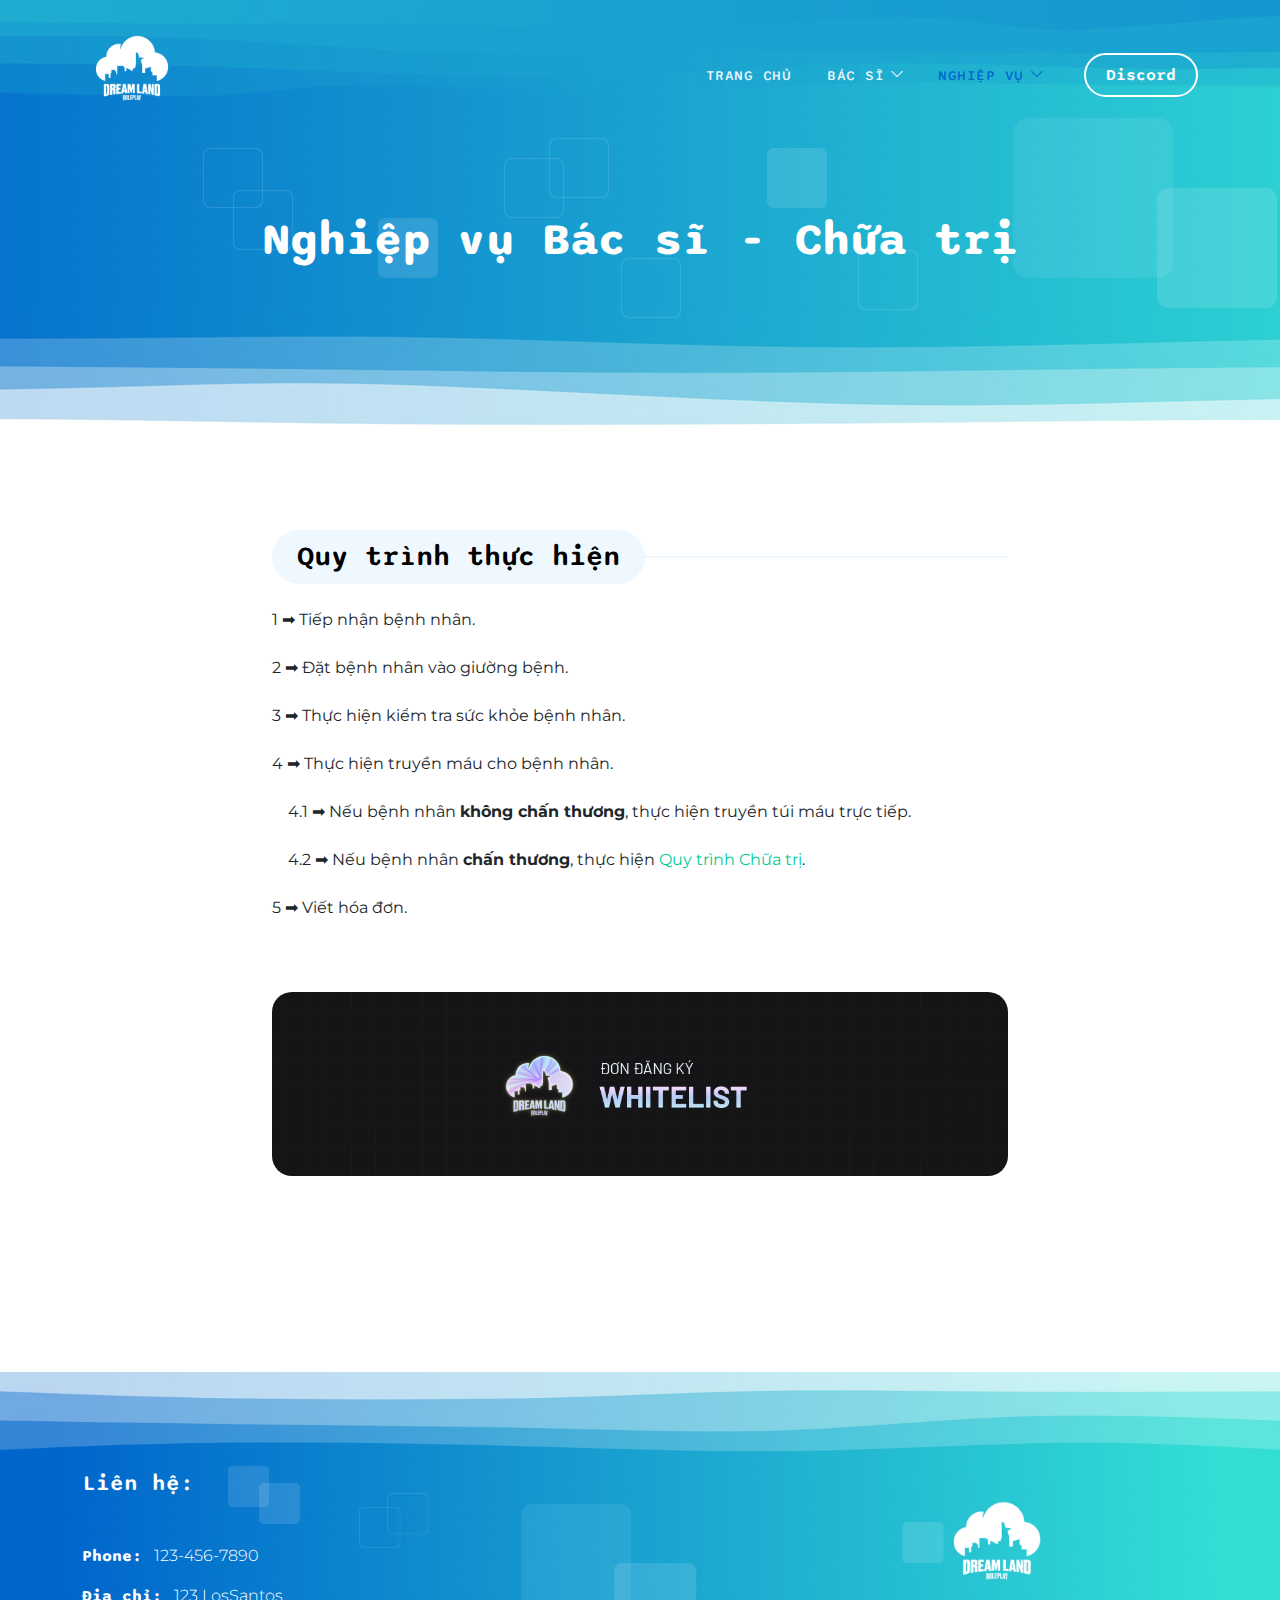
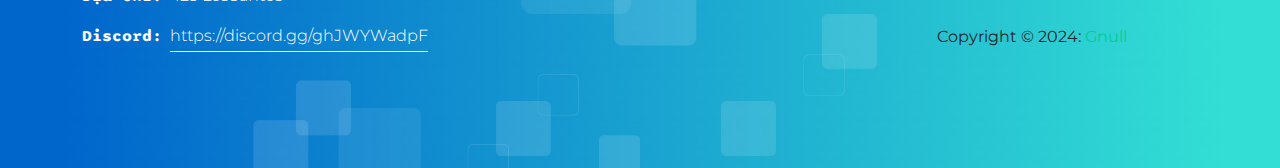
==== guild-blood-transfusion.html @ ee53436e "update" ====
<!doctype html>
<html lang="en">

<head>
    <meta charset="utf-8">
    <meta name="viewport" content="width=device-width, initial-scale=1">

    <meta name="description" content="">
    <meta name="author" content="">

    <title>EMS Dreamland</title>

    <link rel="icon" type="image/x-icon" href="/images/logo_ico.ico">

    <!-- CSS FILES -->
    <link rel="preconnect" href="https://fonts.googleapis.com">

    <link rel="preconnect" href="https://fonts.gstatic.com" crossorigin>

    <link
        href="https://fonts.googleapis.com/css2?family=Montserrat:wght@300;400&family=Sono:wght@200;300;400;500;700&display=swap"
        rel="stylesheet">

    <link rel="stylesheet" href="css/bootstrap.min.css">

    <link rel="stylesheet" href="css/bootstrap-icons.css">

    <link rel="stylesheet" href="css/owl.carousel.min.css">

    <link rel="stylesheet" href="css/owl.theme.default.min.css">

    <link href="css/templatemo-pod-talk.css" rel="stylesheet">
    <!--

TemplateMo 584 Pod Talk

https://templatemo.com/tm-584-pod-talk

-->
</head>

<body>

    <main>

        <nav class="navbar navbar-expand-lg">
            <div class="container">
                <a class="navbar-brand me-lg-5 me-0" href="index.html">
                    <img src="images/logo_dream.png" class="logo-image img-fluid" alt="templatemo pod talk">
                </a>

                <button class="navbar-toggler" type="button" data-bs-toggle="collapse" data-bs-target="#navbarNav"
                    aria-controls="navbarNav" aria-expanded="false" aria-label="Toggle navigation">
                    <span class="navbar-toggler-icon"></span>
                </button>

                <div class="collapse navbar-collapse" id="navbarNav">
                    <ul class="navbar-nav ms-lg-auto">
                        <li class="nav-item">
                            <a class="nav-link" href="index.html">Trang chủ</a>
                        </li>

                        <li class="nav-item dropdown">
                            <a class="nav-link dropdown-toggle" href="#" id="navbarLightDropdownMenuLink" role="button"
                                data-bs-toggle="dropdown" aria-expanded="false">Bác sĩ</a>

                            <ul class="dropdown-menu dropdown-menu-light" aria-labelledby="navbarLightDropdownMenuLink">
                                <li><a class="dropdown-item" href="regulations.html">Quy định</a></li>
                                <li><a class="dropdown-item" href="on-duty.html">Nghĩa vụ</a></li>
                                <li><a class="dropdown-item" href="salary-bonus.html">Lương thưởng</a></li>
                                <li><a class="dropdown-item" href="ranks.html">Chức vụ</a></li>
                            </ul>
                        </li>

                        <li class="nav-item dropdown">
                            <a class="nav-link dropdown-toggle active" href="#" id="navbarLightDropdownMenuLink"
                                role="button" data-bs-toggle="dropdown" aria-expanded="false">Nghiệp vụ</a>

                            <ul class="dropdown-menu dropdown-menu-light" aria-labelledby="navbarLightDropdownMenuLink">
                                <li><a class="dropdown-item" href="guild-save.html">Cấp cứu</a></li>
                                <li><a class="dropdown-item" href="guild-cure-disease.html">Chữa trị</a></li>
                                <li><a class="dropdown-item" href="guild-blood-transfusion.html">Truyền máu</a></li>
                            </ul>
                        </li>

                    </ul>

                    <div class="ms-4">
                        <a href="https://discord.gg/ghJWYWadpF"
                            class="btn custom-btn custom-border-btn smoothscroll">Discord</a>
                    </div>
                </div>
            </div>
        </nav>


        <header class="site-header d-flex flex-column justify-content-center align-items-center">
            <div class="container">
                <div class="row">

                    <div class="col-lg-12 col-12 text-center">

                        <h2 class="mb-0">Nghiệp vụ Bác sĩ - Chữa trị</h2>
                    </div>

                </div>
            </div>
        </header>


        <section class="regulations-section section-padding" id="section_2">
            <div class="container">
                <div class="row">

                    <div class="col-lg-8 col-12 mx-auto">
                        <div class="pb-5 mb-5">
                            <div class="section-title-wrap mb-4">
                                <h4 class="section-title">Quy trình thực hiện</h4>
                            </div>

                            <h7>1 ➡︎ Tiếp nhận bệnh nhân.</h7>
                            <br><br>

                            <h7>2 ➡︎ Đặt bệnh nhân vào giường bệnh.</h7>
                            <br><br>

                            <h7>3 ➡︎ Thực hiện kiểm tra sức khỏe bệnh nhân.</h7>
                            <br><br>

                            <h7>4 ➡︎ Thực hiện truyền máu cho bệnh nhân.</h7>
                            <br><br>

                            <h7>&nbsp;&nbsp;&nbsp;&nbsp;4.1 ➡︎ Nếu bệnh nhân <b>không chấn thương</b>, thực hiện truyền túi máu trực tiếp.</h7>
                            <br><br>

                            <h7>&nbsp;&nbsp;&nbsp;&nbsp;4.2 ➡︎ Nếu bệnh nhân <b>chấn thương</b>, thực hiện <a href="guild-cure-disease.html">Quy trình Chữa trị</a>.</h7>
                            <br><br>

                            <h7>5 ➡︎ Viết hóa đơn.</h7>
                            <br><br>

                            <img src="images/regulations.jpg" class="about-image mt-5 img-fluid" alt="">

                            <!-- <div class="">
                                <iframe class="rounded-4 w-100" style="height: 414px"
                                    src="https://www.youtube.com/embed/tgbNymZ7vqY"></iframe>
                            </div> -->
                        </div>
                    </div>

                </div>
            </div>
        </section>
    </main>


    <footer class="site-footer">
        <div class="container pt-5">
            <div class="row align-items-center">

                <div class="col-lg-9 col-12">
                    <h6 class="site-footer-title mb-5">Liên hệ:</h6>

                    <p><strong class="d-inline me-2">Phone:</strong> 123-456-7890</p>

                    <p><strong class="d-inline me-2">Địa chỉ:</strong> 123 LosSantos</p>

                    <p><strong class="d-inline me-2">Discord:</strong><a
                            href="https://discord.gg/ghJWYWadpF">https://discord.gg/ghJWYWadpF</a></p>
                </div>

                <div class="col-lg-3 col-12">
                    <a class="navbar-brand d-flex" href="index.html">
                        <img src="images/logo_dream.png" class="logo-image img-fluid" alt="templatemo pod talk">
                    </a>

                    </p>Copyright © 2024: <a rel="nofollow" href="https://discord.com/channels/@me/1196436163926442024"
                        target="_blank">Gnull</a>
                </div>
            </div>
        </div>
    </footer>

    <!-- JAVASCRIPT FILES -->
    <script src="js/jquery.min.js"></script>
    <script src="js/bootstrap.bundle.min.js"></script>
    <script src="js/owl.carousel.min.js"></script>
    <script src="js/custom.js"></script>

</body>

</html>
---- css/templatemo-pod-talk.css ----
/*

TemplateMo 584 Pod Talk

https://templatemo.com/tm-584-pod-talk

*/



/*---------------------------------------
  CUSTOM PROPERTIES ( VARIABLES )             
-----------------------------------------*/
:root {
  --white-color:                  #ffffff;
  --primary-color:                #00CC99;
  --secondary-color:              #0066CC;
  --section-bg-color:             #f0f8ff;
  --custom-btn-bg-color:          #0066CC;
  --custom-btn-bg-hover-color:    #00CC99;
  --dark-color:                   #000000;
  --p-color:                      #717275;
  --border-color:                 #7fffd4;
  --link-hover-color:             #0066CC;

  --body-font-family:             'Montserrat', sans-serif;
  --title-font-family:            'Sono', sans-serif;

  --h1-font-size:                 58px;
  --h2-font-size:                 46px;
  --h3-font-size:                 32px;
  --h4-font-size:                 28px;
  --h5-font-size:                 24px;
  --h6-font-size:                 22px;
  --p-font-size:                  16px;
  --menu-font-size:               14px;

  --border-radius-large:          100px;
  --border-radius-medium:         20px;
  --border-radius-small:          10px;

  --font-weight-light:            300;
  --font-weight-normal:           400;
  --font-weight-medium:           500;
  --font-weight-semibold:         600;
  --font-weight-bold:             700;
}

body {
  background-color: var(--white-color);
  font-family: var(--body-font-family); 
}


/*---------------------------------------
  TYPOGRAPHY               
-----------------------------------------*/

h2,
h3,
h4,
h5,
h6 {
  color: var(--dark-color);
}

h1,
h2,
h3,
h4,
h5,
h6 {
  font-family: var(--title-font-family); 
  font-weight: var(--font-weight-semibold);
}

h1 {
  font-size: var(--h1-font-size);
  font-weight: var(--font-weight-bold);
}

h2 {
  font-size: var(--h2-font-size);
  font-weight: var(--font-weight-bold);
}

h3 {
  font-size: var(--h3-font-size);
}

h4 {
  font-size: var(--h4-font-size);
}

h5 {
  font-size: var(--h5-font-size);
}

h6 {
  font-size: var(--h6-font-size);
}

p {
  color: var(--p-color);
  font-size: var(--p-font-size);
  font-weight: var(--font-weight-light);
}

ul li {
  color: var(--p-color);
  font-size: var(--p-font-size);
  font-weight: var(--font-weight-light);
}

a, 
button {
  touch-action: manipulation;
  transition: all 0.3s;
}

a {
  display: inline-block;
  color: var(--primary-color);
  text-decoration: none;
}

a:hover {
  color: var(--link-hover-color);
}

b,
strong {
  font-weight: var(--font-weight-bold);
}

::selection {
  background-color: var(--primary-color);
  color: var(--white-color);
}


/*---------------------------------------
  SECTION               
-----------------------------------------*/
.section-title-wrap {
  position: relative;
}

.section-title-wrap::after {
  content: "";
  background: var(--section-bg-color);
  width: 100%;
  height: 2px;
  position: absolute;
  top: 50%;
  left: 50%;
  transform: translate(-50%, -50%);
  pointer-events: none;
}

.section-title {
  background: var(--section-bg-color);
  border-radius: var(--border-radius-large);
  display: inline-block;
  position: relative;
  z-index: 2;
  margin-bottom: 0;
  padding: 10px 25px;
}

.section-padding {
  padding-top: 50px;
  padding-bottom: 100px;
}

main {
  position: relative;
  z-index: 1;
}

.section-bg {
  background-color: var(--section-bg-color);
}

.section-overlay {
  background-color: var(--primary-color);
  position: absolute;
  top: 0;
  left: 0;
  pointer-events: none;
  width: 100%;
  height: 100%;
  opacity: 0.85;
}

.section-overlay + .container {
  position: relative;
}


/*---------------------------------------
  CUSTOM ICON COLOR               
-----------------------------------------*/
.custom-icon {
  color: var(--primary-color);
}


/*---------------------------------------
  CUSTOM BUTTON               
-----------------------------------------*/
.custom-btn {
  background: var(--custom-btn-bg-color);
  border: 2px solid transparent;
  border-radius: var(--border-radius-large);
  color: var(--white-color);
  font-family: var(--title-font-family);
  font-size: var(--p-font-size);
  font-weight: var(--font-weight-semibold);
  line-height: normal;
  transition: all 0.3s;
  padding: 10px 20px;
}

.custom-btn:hover {
  background: var(--custom-btn-bg-hover-color);
  color: var(--white-color);
}

.custom-border-btn {
  background: transparent;
  border: 2px solid var(--custom-btn-bg-color);
  color: var(--custom-btn-bg-color);
}

.custom-border-btn:hover {
  background: var(--custom-btn-bg-color);
  border-color: transparent;
  color: var(--primary-color);
}

.custom-btn-bg-white {
  border-color: var(--white-color);
  color: var(--white-color);
}


/*---------------------------------------
  SITE HEADER              
-----------------------------------------*/
.site-header {
  background-image: url('../images/templatemo-wave-header.jpg'), linear-gradient(#348CD2, #FFFFFF);;
  background-repeat: no-repeat;
  background-size: cover;
  background-position: center;
  min-height: 480px;
  position: relative;
}

.site-header h2 {
  color: var(--white-color);
}


/*---------------------------------------
  NAVIGATION              
-----------------------------------------*/
.navbar {
  background-color: transparent;
  position: absolute;
  top: 0;
  right: 0;
  left: 0;
  z-index: 9;
  padding-top: 20px;
  padding-bottom: 20px;
}

.navbar .navbar-brand,
.navbar .navbar-brand:hover {
  color: var(--white-color);
}

.navbar .logo-image {
  width: 100px;
}

.logo-image {
  width: 120px;
  height: auto;
}

.navbar-brand,
.navbar-brand:hover {
  font-size: var(--h3-font-size);
  font-weight: var(--font-weight-bold);
  display: inline-block;
}

.navbar-brand span {
  font-family: var(--title-font-family);
}

.navbar-nav .nav-link {
  display: inline-block;
  color: var(--section-bg-color);
  font-family: var(--title-font-family); 
  font-size: var(--menu-font-size);
  font-weight: var(--font-weight-medium);
  text-transform: uppercase;
  letter-spacing: 0.5px;
  position: relative;
  padding-top: 15px;
  padding-bottom: 15px;
}

.navbar-expand-lg .navbar-nav .nav-link {
  padding-right: 18px;
  padding-left: 18px;
}

.navbar-nav .nav-link.active, 
.navbar-nav .nav-link:hover {
  color: var(--secondary-color);
}

.navbar .dropdown-menu {
  background: var(--white-color);
  box-shadow: 0 1rem 3rem rgba(0,0,0,.175);
  border: 0;
  display: inherit;
  opacity: 0;
  min-width: 9rem;
  margin-top: 20px;
  padding: 13px 0 10px 0;
  transition: all 0.3s;
  pointer-events: none;
}

.navbar .dropdown-menu::before {
  content: "";
  width: 0;
  height: 0;
  border-left: 20px solid transparent;
  border-right: 20px solid transparent;
  border-bottom: 15px solid var(--white-color);
  position: absolute;
  top: -10px;
  left: 10px;
}

.navbar .dropdown-item {
  display: inline-block;
  color: var(--p-bg-color);
  font-family: var(--title-font-family); 
  font-size: var(--menu-font-size);
  font-weight: var(--font-weight-medium);
  text-transform: uppercase;
  letter-spacing: 0.5px;
  position: relative;
}

.navbar .dropdown-item.active, 
.navbar .dropdown-item:active,
.navbar .dropdown-item:focus, 
.navbar .dropdown-item:hover {
  background: transparent;
  color: var(--secondary-color);
}

.navbar .dropdown-toggle::after {
  content: "\f282";
  display: inline-block;
  font-family: bootstrap-icons !important;
  font-size: var(--menu-font-size);
  font-style: normal;
  font-weight: normal !important;
  font-variant: normal;
  text-transform: none;
  line-height: 1;
  vertical-align: -.125em;
  -webkit-font-smoothing: antialiased;
  -moz-osx-font-smoothing: grayscale;
  position: relative;
  left: 2px;
  border: 0;
}

@media screen and (min-width: 992px) {
  .navbar .dropdown:hover .dropdown-menu {
    opacity: 1;
    margin-top: 0;
    pointer-events: auto;
  }
}

.navbar .custom-border-btn {
  border-color: var(--white-color);
  color: var(--white-color);
}

.navbar .custom-border-btn:hover {
  background: var(--white-color);
  color: var(--secondary-color);
}

.navbar-toggler {
  border: 0;
  padding: 0;
  cursor: pointer;
  margin: 0;
  width: 30px;
  height: 35px;
  outline: none;
}

.navbar-toggler:focus {
  outline: none;
  box-shadow: none;
}

.navbar-toggler[aria-expanded="true"] .navbar-toggler-icon {
  background: transparent;
}

.navbar-toggler[aria-expanded="true"] .navbar-toggler-icon:before,
.navbar-toggler[aria-expanded="true"] .navbar-toggler-icon:after {
  transition: top 300ms 50ms ease, -webkit-transform 300ms 350ms ease;
  transition: top 300ms 50ms ease, transform 300ms 350ms ease;
  transition: top 300ms 50ms ease, transform 300ms 350ms ease, -webkit-transform 300ms 350ms ease;
  top: 0;
}

.navbar-toggler[aria-expanded="true"] .navbar-toggler-icon:before {
  transform: rotate(45deg);
}

.navbar-toggler[aria-expanded="true"] .navbar-toggler-icon:after {
  transform: rotate(-45deg);
}

.navbar-toggler .navbar-toggler-icon {
  background: var(--white-color);
  transition: background 10ms 300ms ease;
  display: block;
  width: 30px;
  height: 2px;
  position: relative;
}

.navbar-toggler .navbar-toggler-icon:before,
.navbar-toggler .navbar-toggler-icon:after {
  transition: top 300ms 350ms ease, -webkit-transform 300ms 50ms ease;
  transition: top 300ms 350ms ease, transform 300ms 50ms ease;
  transition: top 300ms 350ms ease, transform 300ms 50ms ease, -webkit-transform 300ms 50ms ease;
  position: absolute;
  right: 0;
  left: 0;
  background: var(--white-color);
  width: 30px;
  height: 2px;
  content: '';
}

.navbar-toggler .navbar-toggler-icon::before {
  top: -8px;
}

.navbar-toggler .navbar-toggler-icon::after {
  top: 8px;
}


/*---------------------------------------
  CAROUSEL        
-----------------------------------------*/
.hero-section {
  background-image: url('../images/templatemo-wave-banner.jpg'), linear-gradient(#348CD2, #FFFFFF);
  background-repeat: no-repeat;
  background-size: 108% 76%;
  background-position: top;
  padding-top: 200px;
}

.owl-carousel {
  text-align: center;
}

.owl-carousel-image {
  display: block;
}

.owl-carousel .owl-item .owl-carousel-verified-image {
  display: inline-block;
  width: 30px;
  height: auto;
  position: relative;
  right: 5px;
}

.verified-image {
  display: inline-block;
  width: 20px;
  height: auto;
}

.owl-carousel .owl-item {
  opacity: 0.35;
}

.owl-carousel .owl-item.active.center {
  opacity: 1;
}

.owl-carousel-info-wrap {
  border-radius: var(--border-radius-medium);
  position: relative;
  overflow: hidden;
  text-align: left;
}

.owl-carousel-info {
  background-color: var(--section-bg-color);
  box-shadow: 0 1rem 3rem rgba(0,0,0,.175);
  position: absolute;
  bottom: 0;
  right: 0;
  left: 0;
  padding: 30px;
}

.badge {
  background-color: var(--custom-btn-bg-color);
  font-family: var(--title-font-family);
  border-radius: var(--border-radius-large);
  color: var(--white-color);
  padding-bottom: 5px;
}

.owl-carousel-info-wrap .social-share,
.team-thumb .social-share {
  position: absolute;
  right: 0;
  bottom: 0;
}

.owl-carousel-info-wrap .social-icon,
.team-thumb .social-icon {
  opacity: 0;
  transition: all 0.3s ease;
  transform: translateX(0);
  padding-right: 20px;
  padding-left: 20px;
}

.owl-carousel .owl-item.active.center .owl-carousel-info-wrap:hover .social-icon,
.team-thumb:hover .social-icon {
  transform: translateY(-100%);
  opacity: 1;
}

.owl-carousel-info-wrap .social-icon-item,
.owl-carousel-info-wrap .social-icon-link,
.team-thumb .social-icon-item,
.team-thumb .social-icon-link {
  display: block;
  margin-bottom: 10px;
  margin-left: auto;
}

.owl-carousel-info-wrap .social-icon-link {
  margin-top: 5px;
  margin-bottom: 5px;
}

.owl-carousel .owl-dots {
  background-color: var(--white-color);
  box-shadow: 0 1rem 3rem rgba(0,0,0,.175);
  border-radius: var(--border-radius-large);
  display: inline-block;
  margin: auto;
  margin-top: 40px;
  padding: 15px 25px;
  padding-bottom: 7px;
}

.owl-theme .owl-nav.disabled+.owl-dots {
  margin-top: 40px;
}

.owl-theme .owl-dots .owl-dot.active span, 
.owl-theme .owl-dots .owl-dot:hover span {
  background: var(--secondary-color);
}


/*---------------------------------------
  CUSTOM BLOCK              
-----------------------------------------*/
.custom-block {
  border: 2px solid var(--primary-color);
  border-radius: var(--border-radius-medium);
  position: relative;
  overflow: hidden;
  padding: 30px;
  transition: all 0.3s ease;
}

.custom-block:hover {
  background: var(--white-color);
  box-shadow: 0 1rem 3rem rgba(0,0,0,.175);
  border-color: transparent;
  transform: translateY(-3px);
}

.custom-block-info {
  display: block;
  padding: 0px 20px;
  padding-bottom: 0;
}

.custom-block-image-wrap {
  position: relative;
  display: block;
  height: 100%;
}

.custom-block-image-wrap > a {
  display: block;
}

.custom-block-image {
  border-radius: var(--border-radius-medium);
  display: block;
  width: 112px;
  height: 112px;
  object-fit: cover;
}

.custom-block-image-detail-page .custom-block-image {
  width: 100%;
  height: 212px;
}

.custom-block .custom-block-icon {
  position: absolute;
  top: 50%;
  left: 50%;
  transform: translate(-50%, -50%);
}

.custom-block-icon-wrap {
  border-radius: var(--border-radius-medium);
  position: relative;
  overflow: hidden;
}

.custom-block-icon-wrap .section-overlay {
  opacity: 0.25;
}

.custom-block-btn-group {
  position: absolute;
  bottom: 0;
  right: 0;
  left: 0;
  margin: 20px;
}

.custom-block-btn-group .custom-block-icon {
  position: relative;
  top: 0;
  left: 0;
  transform: none;
}

.custom-block-icon {
  background: var(--primary-color);
  border-radius: var(--border-radius-medium);
  font-size: var(--p-font-size);
  color: var(--white-color);
  text-align: center;
  width: 32.5px;
  height: 32.5px;
  line-height: 32.5px;
  transition: all 0.3s;
}

.custom-block-icon:hover {
  background: var(--secondary-color);
  color: var(--white-color);
}

.custom-block .custom-btn {
  font-size: var(--menu-font-size);
  padding: 7px 15px;
}

.custom-block .custom-block-info + div .badge {
  background-color: var(--dark-color);
  color: var(--white-color);
  border-radius: 50px !important;
  font-size: var(--menu-font-size);
  display: flex;
  justify-content: center;
  text-align: center;
  width: 40px;
  height: 40px;
  line-height: 30px;
  margin-top: 5px;
  margin-bottom: 5px;
}

.custom-block .custom-block-info + div .badge:hover {
  background-color: var(--secondary-color);
}

.custom-block-full {
  background-color: var(--section-bg-color);
  border-color: transparent;
}

.custom-block-full:hover {
  border-color: var(--primary-color);
}

.custom-block-full .custom-block-info {
  padding: 20px;
  padding-bottom: 0;
}

.custom-block-full .custom-block-image {
  width: 100%;
  height: 210px;
}

.custom-block-full .social-share {
  position: absolute;
  top: 0;
  right: 0;
  margin: 50px;
}

.custom-block-top small {
  color: var(--p-color);
  font-family: var(--title-font-family);
}

.custom-block-top .badge {
  background-color: var(--secondary-color);
  color: var(--white-color);
  display: inline-block;
  vertical-align: middle;
  height: 26.64px;
  line-height: 20px;
}

.custom-block-bottom a:hover span {
  color: var(--primary-color);
}

.custom-block-bottom a span {
  font-family: var(--title-font-family);
  color: var(--p-color);
  text-transform: uppercase;
  margin-left: 3px;
}

.custom-block-overlay {
  border-color: transparent;
  padding: 0;
}

.custom-block-overlay .custom-block-image {
  margin: auto;
  width: 100%;
  height: 210px;
  transition: all 0.3s;
}

.custom-block-overlay:hover .custom-block-image {
  padding: 15px;
  padding-bottom: 0;
}

.custom-block-overlay-info {
  padding: 15px 20px 20px 20px;
}


/*---------------------------------------
  PROIFLE BLOCK               
-----------------------------------------*/
.profile-block {
  margin-top: 10px;
}

.profile-block-image {
  border-radius: var(--border-radius-large);
  width: 50px;
  height: 50px;
  object-fit: cover;
  margin-right: 10px;
}

.profile-block p strong {
  display: block;
  font-family: var(--title-font-family);
}

.profile-detail-block {
  border: 1px solid #dee2e6;
  border-radius: var(--border-radius-large);
  padding: 25px 35px;
}

.profile-detail-block p {
  margin-bottom: 0;
}


/*---------------------------------------
  ABOUT & TEAM SECTION               
-----------------------------------------*/
.about-image {
  border-radius: var(--border-radius-medium);
  display: block;
}

.team-thumb {
  border-radius: var(--border-radius-medium);
  position: relative;
  overflow: hidden;
}

.team-info {
  background-color: var(--white-color);
  position: absolute;
  bottom: 0;
  right: 0;
  left: 0;
  padding: 30px;
}


/*---------------------------------------
  PAGINATION               
-----------------------------------------*/
.pagination {
  border: 1px solid #dee2e6;
  border-radius: var(--border-radius-large);
  padding: 20px;
}

.page-link {
  border: 0;
  border-radius: var(--border-radius-small);
  color: var(--p-color);
  font-family: var(--title-font-family);
  margin: 0 5px;
  padding: 10px 20px;
}

.page-link:hover,
.page-item:first-child .page-link:hover,
.page-item:last-child .page-link:hover {
  background-color: var(--secondary-color);
  color: var(--white-color);
}

.page-item:first-child .page-link {
  margin-right: 10px;
}

.active>.page-link, .page-link.active {
  background-color: var(--secondary-color);
  border-color: var(--secondary-color);
}


/*---------------------------------------
  CONTACT               
-----------------------------------------*/
.contact-info p strong {
  font-family: var(--title-font-family);
  min-width: 90px;
}

.contact-info p a {
  color: var(--p-color);
  border-bottom: 1px solid;
  padding-bottom: 3px;
}

.contact-info p a:hover {
  color: var(--secondary-color);
}

.google-map {
  border-radius: var(--border-radius-medium);
}

.contact-form .form-floating>textarea {
  border-radius: var(--border-radius-medium);
  height: 150px;
}


/*---------------------------------------
  SUBSCRIBE FORM               
-----------------------------------------*/
.subscribe-form-wrap {
  border: 1px solid var(--white-color);
  border-radius: var(--border-radius-small);
  width: 80%;
  position: relative;
  top: 12px;
  padding: 35px;
}

.subscribe-form-wrap h6 {
  background: var(--white-color);
  border-radius: var(--border-radius-medium);
  color: var(--primary-color);
  text-align: center;
  position: relative;
  bottom: 55px;
  margin-bottom: -25px;
  padding: 8px;
}

.subscribe-form #subscribe-email {
  border: 0;
  border-radius: 10px 10px 0 0;
  margin-bottom: 0;
}

.subscribe-form #submit {
  border-radius: 0 0 10px 10px;
}


/*---------------------------------------
  CUSTOM FORM               
-----------------------------------------*/
.custom-form .form-control {
  border-radius: var(--border-radius-small);
  color: var(--p-color);
  font-family: var(--title-font-family);
  font-size: var(--p-font-size);
  margin-bottom: 24px;
  padding-top: 10px;
  padding-bottom: 10px;
  padding-left: 20px;
  outline: none;
}

.form-floating>label {
  padding-left: 20px;
}

.custom-form button[type="submit"] {
  background: var(--custom-btn-bg-color);
  border: none;
  border-radius: var(--border-radius-large);
  color: var(--white-color);
  font-family: var(--title-font-family);
  font-size: var(--p-font-size);
  font-weight: var(--font-weight-semibold);
  transition: all 0.3s;
  margin-bottom: 0;
}

.custom-form button[type="submit"]:hover,
.custom-form button[type="submit"]:focus {
  background: var(--custom-btn-bg-hover-color);
  border-color: transparent;
}


/*---------------------------------------
  SEARCH FORM               
-----------------------------------------*/
.search-form .form-control {
  border: 0;
  margin-bottom: 0;
}

.search-form button[type="submit"] {
  background: var(--secondary-color);
  border-color: var(--secondary-color);
  max-width: 50px;
  height: 100%;
  padding-left: 15px;
}

.search-form button[type="submit"]:hover {
  background: var(--primary-color);
}


/*---------------------------------------
  SITE FOOTER              
-----------------------------------------*/
.site-footer {
  background-image: url('../images/templatemo-wave-footer.jpg'), linear-gradient(#FFFFFF, #348CD2);
  background-repeat: no-repeat;
  background-size: cover;
  background-position: center;
  /* margin-top: -80px; */
  /* padding-top: 100px; */
  padding-bottom: 150px;
}

.site-footer > .container {
  position: relative;
  top: 50px;
  padding-top: 100px;
}

.site-footer-title,
.site-footer p {
  color: var(--white-color);
}

.site-footer p strong {
  font-family: var(--title-font-family);
}

.site-footer p a {
  color: var(--white-color);
  border-bottom: 1px solid;
  padding-bottom: 3px;
}

.site-footer p a:hover {
  color: var(--secondary-color);
}

.site-footer-thumb a img {
  border-radius: 5px;
  display: block;
  width: 120px;
  min-width: 120px;
  height: auto;
}

.site-footer-links {
  margin-bottom: 0;
  padding-left: 0;
}

.site-footer-link-item {
  display: inline-block;
  list-style: none;
  margin-right: 10px;
  margin-left: 10px;
}

.site-footer-link {
  color: var(--white-color);
  font-size: var(--p-font-size);
  line-height: inherit;
}


/*---------------------------------------
  SOCIAL ICON               
-----------------------------------------*/
.social-icon {
  margin: 0;
  padding: 0;
}

.social-icon-item {
  list-style: none;
  display: inline-block;
  vertical-align: top;
}

.social-icon-link {
  background: var(--secondary-color);
  border-radius: var(--border-radius-large);
  color: var(--white-color);
  font-size: var(--p-font-size);
  display: block;
  margin-right: 10px;
  text-align: center;
  width: 40px;
  height: 40px;
  line-height: 40px;
  transition: background 0.2s, color 0.2s;
}

.social-icon-link:hover {
  background: var(--primary-color);
  color: var(--white-color);
}


/*---------------------------------------
  RESPONSIVE STYLES               
-----------------------------------------*/
@media screen and (min-width: 2160px) {
	.hero-section {
	  background-size: 100% 90%;
	  /* T o o p l a t e . c o m   C u s t o m i z e d */
	}
}


@media screen and (min-width: 1600px) {
  .site-footer {
    padding-top: 250px;
  }
}

@media screen and (max-width: 1240px) {
	.hero-section {
	  background-size: 116%;
	  /* T o o p l a t e . c o m   C u s t o m i z e d */
	}
}

@media screen and (max-width: 991px) {
  h1 {
    font-size: 48px;
  }

  h2 {
    font-size: 36px;
  }

  h3 {
    font-size: 32px;
  }

  h4 {
    font-size: 28px;
  }

  h5 {
    font-size: 20px;
  }

  h6 {
    font-size: 18px;
  }
  
  .hero-section {
	  background-size: 160% 66%; 
	  /* T o o p l a t e . c o m   C u s t o m i z e d */
	}

  .section-padding {
    padding-top: 50px;
    padding-bottom: 50px;
  }

  .navbar-nav {
    background-color: var(--primary-color);
    border-radius: var(--border-radius-medium);
    padding: 30px;
  }

  .navbar-nav .nav-link {
    padding: 5px 0;
  }

  .navbar-nav .dropdown-menu {
    position: relative;
    left: 10px;
    opacity: 1;
    pointer-events: auto;
    max-width: 155px;
    margin-top: 10px;
    margin-bottom: 15px;
  }

  .navbar-expand-lg .navbar-nav {
    padding-bottom: 20px;
  }

  .nav-tabs .nav-link:first-child {
    margin-right: 5px;
  }

  .nav-tabs .nav-link {
    font-size: var(--copyright-font-size);
    padding: 10px;
  }

  .copyright-text {
    text-align: center;
  }

  .site-footer {
    margin-top: -200px;
    padding-top: 200px;
    padding-bottom: 100px;
  }
}

@media screen and (max-width: 540px) {
	.hero-section {
  		background-size: 180% 65%;
		/* T o o p l a t e . c o m   C u s t o m i z e d */
	}

  .custom-block .custom-block-top {
    flex-direction: column;
  }

  .custom-block .custom-block-top small:last-child {
    margin-top: 10px;
    margin-bottom: 10px;
  }
}

@media screen and (max-width: 480px) {
  h1 {
    font-size: 36px;
  }

  h2 {
    font-size: 28px;
  }

  h3 {
    font-size: 26px;
  }

  h4 {
    font-size: 22px;
  }

  h5 {
    font-size: 20px;
  }
}

@media screen and (max-width: 414px) {
  .search-form {
    max-width: 200px;
  }

}
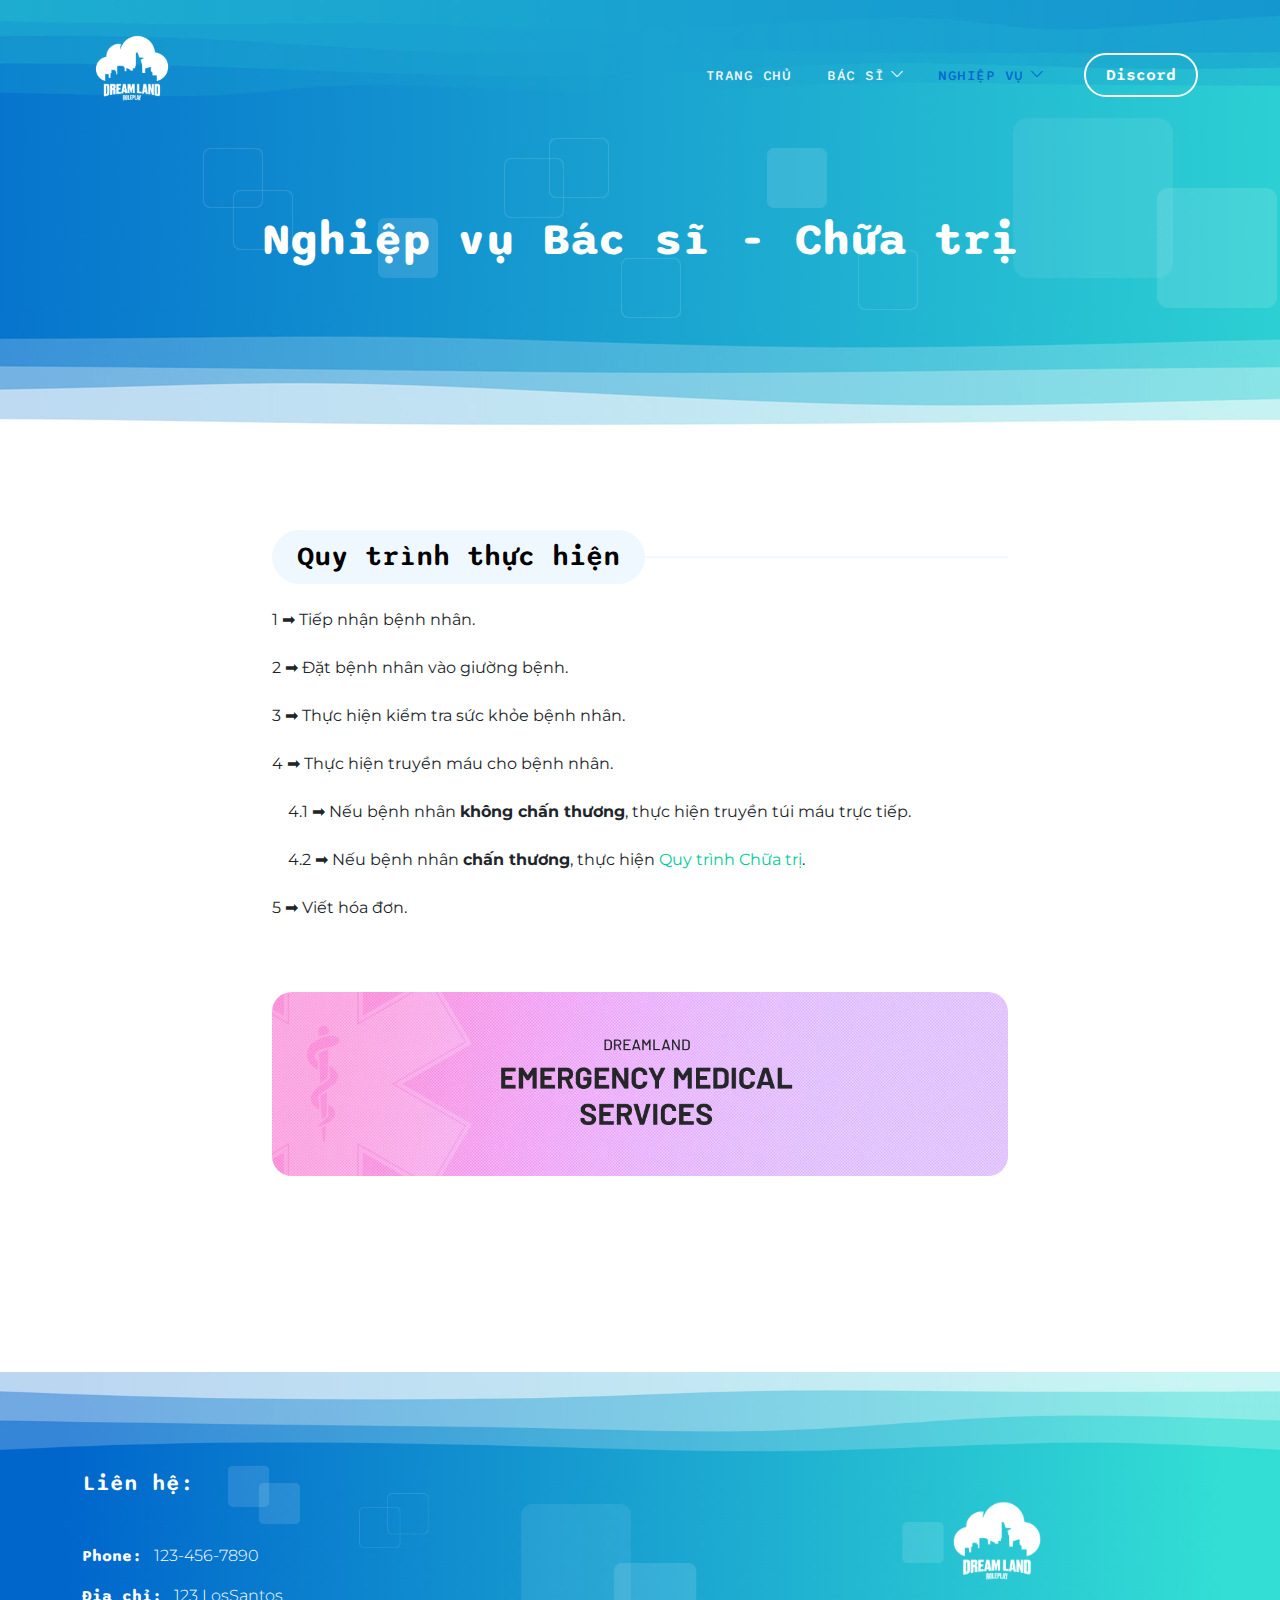
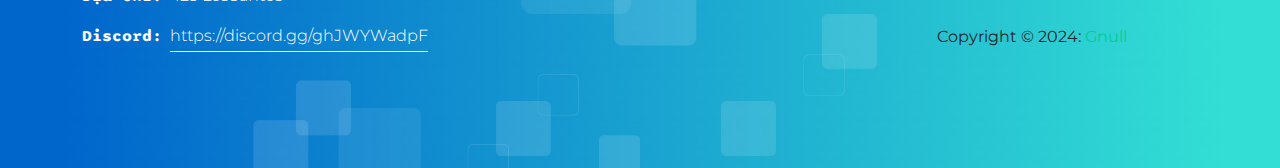
==== commit f3a78943: "update" ====
--- a/guild-blood-transfusion.html
+++ b/guild-blood-transfusion.html
@@ -139,7 +139,7 @@
                             <h7>5 ➡︎ Viết hóa đơn.</h7>
                             <br><br>
 
-                            <img src="images/regulations.jpg" class="about-image mt-5 img-fluid" alt="">
+                            <img src="images/banner.jpg" class="about-image mt-5 img-fluid" alt="">
 
                             <!-- <div class="">
                                 <iframe class="rounded-4 w-100" style="height: 414px"
